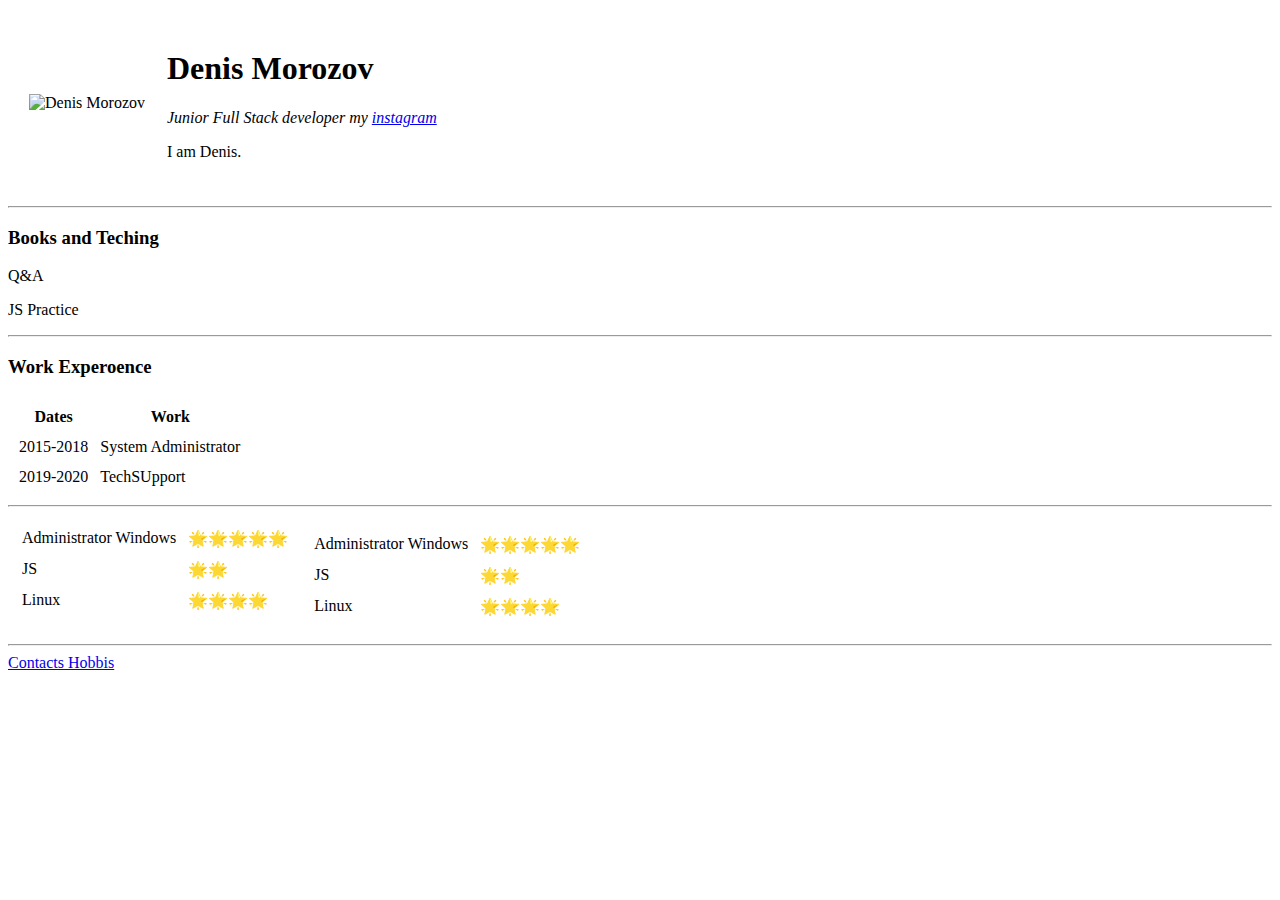
==== index.html @ 206dad23 "Add initial cv website files" ====
<!DOCTYPE html>
<html lang="en" dir="ltr">

<head>
  <meta charset="utf-8">
  <title>★Denis Personal Site </title>
</head>

<body>

  <table cellspacing="20">
    <tr>
      <td><img class="high" src="https://sun9-30.userapi.com/c854416/v854416005/238177/oIUPhfQobHM.jpg" alt="Denis Morozov"></td>
      <td>
        <h1>Denis Morozov </h1>
        <p><em>Junior Full Stack developer my <a href="https://www.instagram.com/morozov.gold/">instagram</a></em></p>
        <p>I am Denis.</p>
      </td>
    </tr>
  </table>

  <style>
    .high {
      width: 200px
    }
  </style>


  <hr size="2">

  <h3>Books and Teching</h3>
  <p>Q&A</p>
  <p>JS Practice</p>
  <hr>

  <h3>Work Experoence</h3>
  <table cellspacing="10">
    <tr>
      <th>Dates</th>
      <th>Work</th>
    </tr>
    <tr>
      <td>2015-2018</td>
      <td>System Administrator</td>
    </tr>
    <tr>
      <td>2019-2020</td>
      <td>TechSUpport</td>
    </tr>
  </table>
  <hr>
  <table>
    <tr>

      <td>
        <table cellspacing = "10">
          <tr>
            <td>Administrator Windows</td>
            <td>🌟🌟🌟🌟🌟</td>
          </tr>
          <tr>
            <td>JS</td>
            <td>🌟🌟</td>
          </tr>
          <tr>
            <td>Linux</td>
            <td>🌟🌟🌟🌟</td>
          </tr>
          <td>
            </table>
            </td>
            <td>
            <table cellspacing="10px">
              <tr>
                <td>Administrator Windows</td>
                <td>🌟🌟🌟🌟🌟</td>
              </tr>
              <tr>
                <td>JS</td>
                <td>🌟🌟</td>
              </tr>
              <tr>
                <td>Linux</td>
                <td>🌟🌟🌟🌟</td>
              </tr>
            </table>
</td>

  </table>



  <hr>
  <a href="contacts.html">Contacts </a>

  <a href="hobbis.html">Hobbis</a>

</body>

</html>
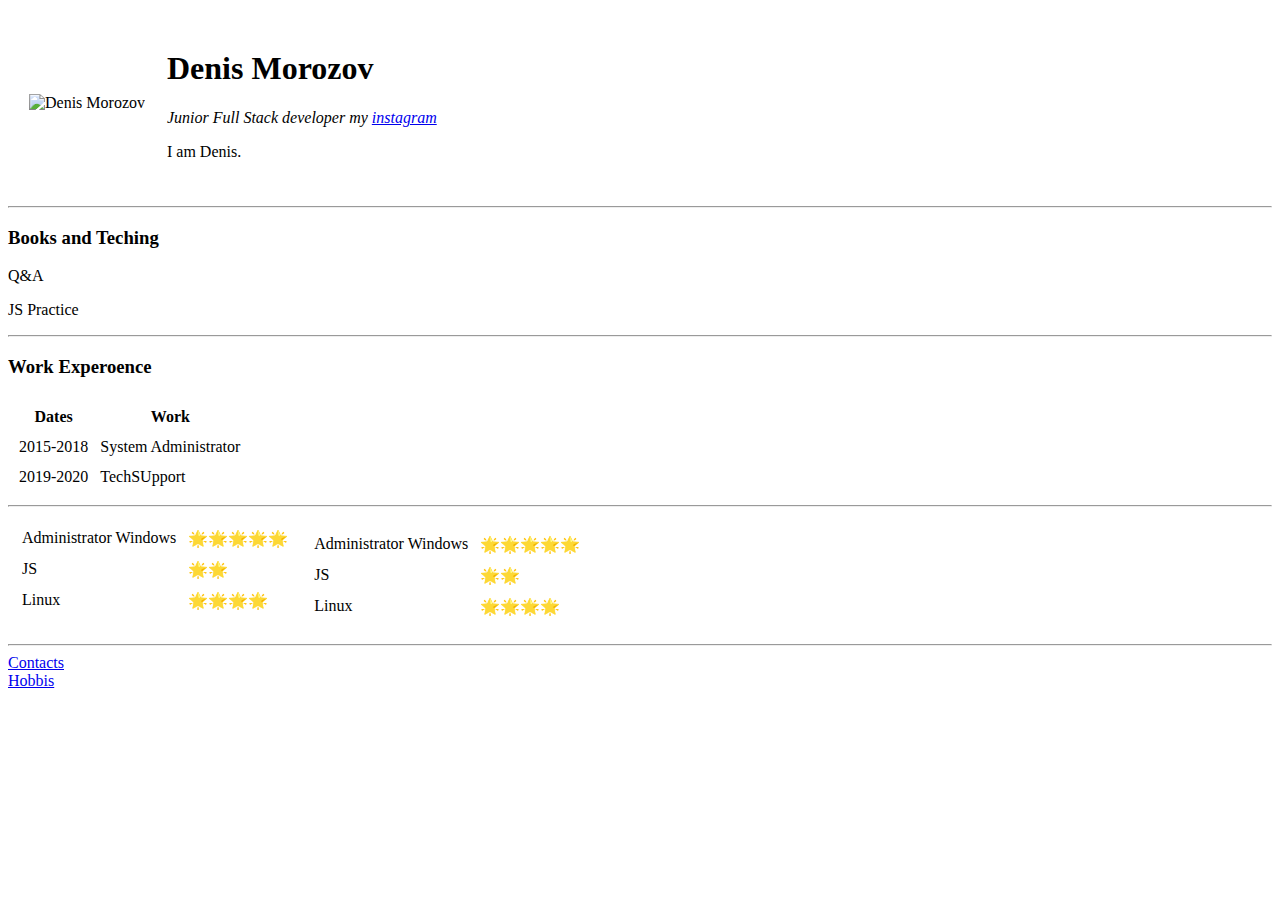
==== commit 724305c0: "Update index.html" ====
--- a/index.html
+++ b/index.html
@@ -91,8 +91,8 @@
 
 
   <hr>
-  <a href="contacts.html">Contacts </a>
-
+  <a href="contact-me.html">Contacts </a>
+<br>
   <a href="hobbis.html">Hobbis</a>
 
 </body>
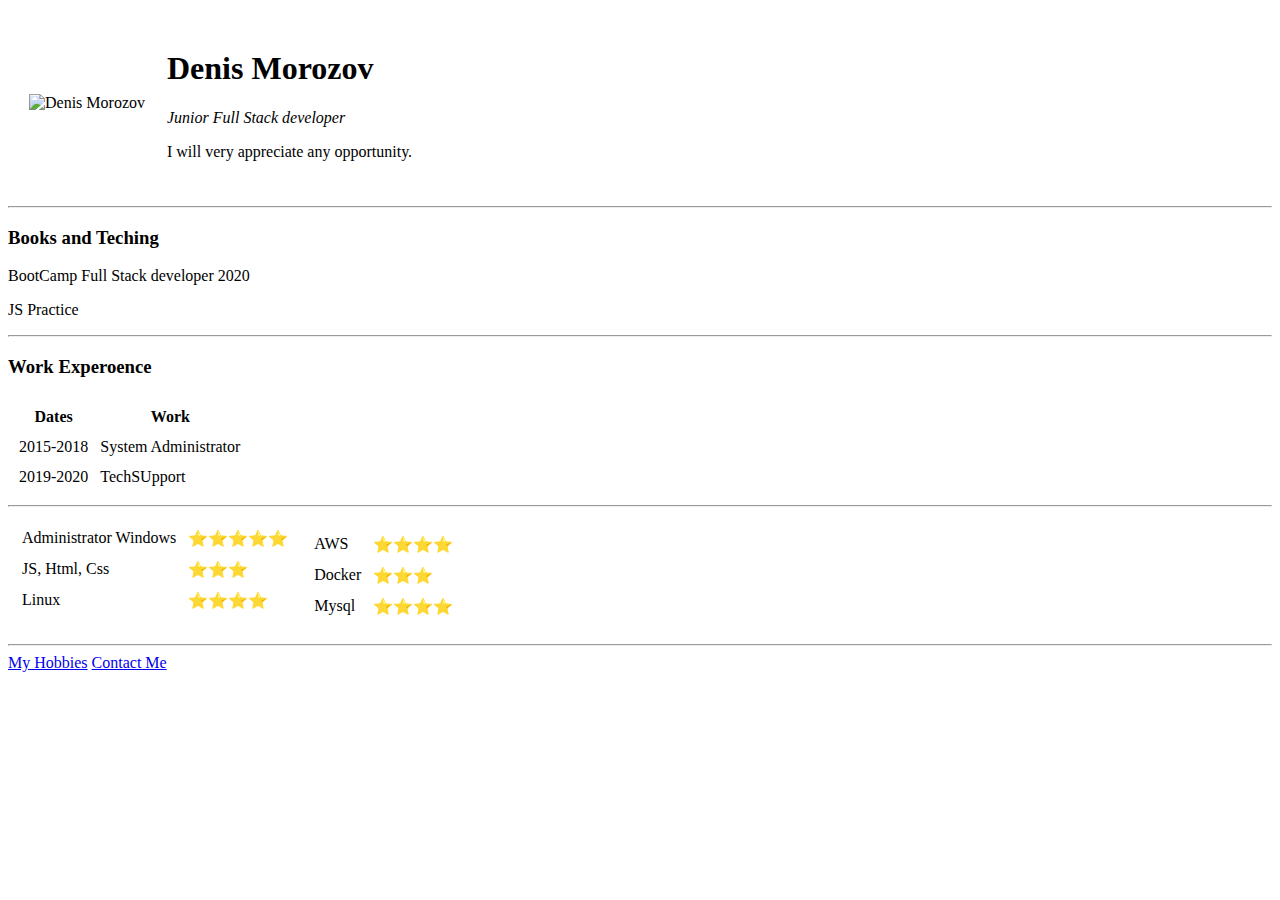
==== commit 28f3ccfa: "Add files via upload" ====
--- a/index.html
+++ b/index.html
@@ -3,18 +3,18 @@
 
 <head>
   <meta charset="utf-8">
-  <title>★Denis Personal Site </title>
+    <title>★Denis Personal Site </title>
+    <link rel="stylesheet" href="css/style.css">
 </head>
 
 <body>
-
   <table cellspacing="20">
     <tr>
-      <td><img class="high" src="https://sun9-30.userapi.com/c854416/v854416005/238177/oIUPhfQobHM.jpg" alt="Denis Morozov"></td>
+      <td><img class="high" src="images/me.png" alt="Denis Morozov"></td>
       <td>
         <h1>Denis Morozov </h1>
-        <p><em>Junior Full Stack developer my <a href="https://www.instagram.com/morozov.gold/">instagram</a></em></p>
-        <p>I am Denis.</p>
+        <p><em>Junior Full Stack developer</em></p>
+        <p>I will very appreciate any opportunity. </p>
       </td>
     </tr>
   </table>
@@ -29,13 +29,13 @@
   <hr size="2">
 
   <h3>Books and Teching</h3>
-  <p>Q&A</p>
+  <p>BootCamp Full Stack developer 2020</p>
   <p>JS Practice</p>
   <hr>
 
   <h3>Work Experoence</h3>
   <table cellspacing="10">
-    <tr>
+    <tr >
       <th>Dates</th>
       <th>Work</th>
     </tr>
@@ -53,47 +53,46 @@
     <tr>
 
       <td>
-        <table cellspacing = "10">
+        <table cellspacing="10">
           <tr>
             <td>Administrator Windows</td>
-            <td>🌟🌟🌟🌟🌟</td>
+            <td>⭐️⭐️⭐️⭐️⭐️</td>
           </tr>
           <tr>
-            <td>JS</td>
-            <td>🌟🌟</td>
+            <td>JS, Html, Css</td>
+            <td>⭐️⭐️⭐️</td>
           </tr>
           <tr>
             <td>Linux</td>
-            <td>🌟🌟🌟🌟</td>
+            <td>⭐️⭐️⭐️⭐️</td>
           </tr>
           <td>
-            </table>
-            </td>
-            <td>
-            <table cellspacing="10px">
-              <tr>
-                <td>Administrator Windows</td>
-                <td>🌟🌟🌟🌟🌟</td>
-              </tr>
-              <tr>
-                <td>JS</td>
-                <td>🌟🌟</td>
-              </tr>
-              <tr>
-                <td>Linux</td>
-                <td>🌟🌟🌟🌟</td>
-              </tr>
-            </table>
-</td>
+        </table>
+      </td>
+      <td>
+        <table cellspacing="10px">
+          <tr>
+            <td>AWS</td>
+            <td>⭐️⭐️⭐️⭐️</td>
+          </tr>
+          <tr>
+            <td>Docker</td>
+            <td>⭐️⭐️⭐️</td>
+          </tr>
+          <tr>
+            <td>Mysql</td>
+            <td>⭐️⭐️⭐️⭐️</td>
+          </tr>
+        </table>
+      </td>
 
   </table>
 
 
 
   <hr>
-  <a href="contact-me.html">Contacts </a>
-<br>
-  <a href="hobbis.html">Hobbis</a>
+  <a href="hobbis.html">My Hobbies</a>
+  <a href="contact-me.html">Contact Me</a>
 
 </body>
 
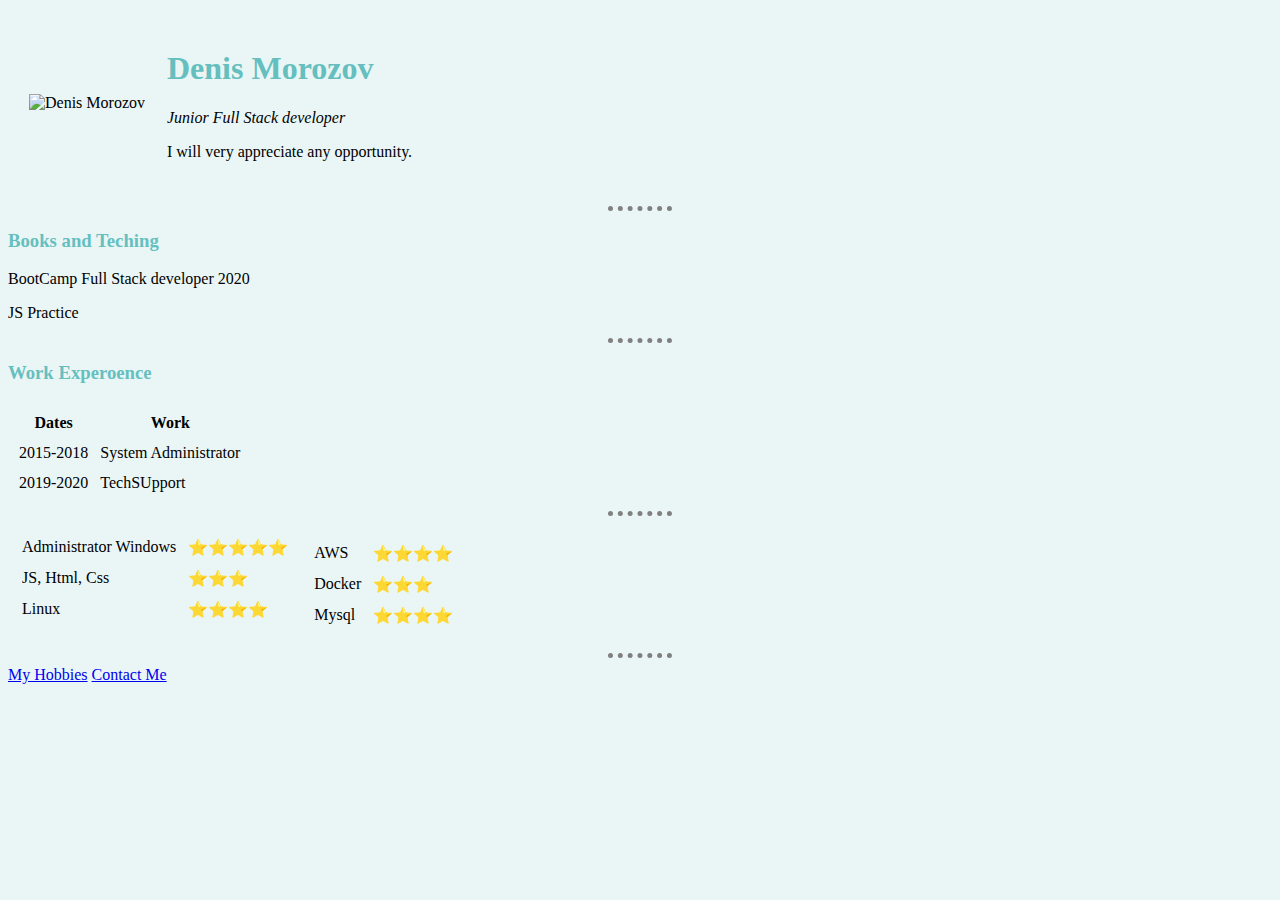
==== commit ed815335: "Add files via upload" ====
--- a/index.html
+++ b/index.html
@@ -4,7 +4,7 @@
 <head>
   <meta charset="utf-8">
     <title>★Denis Personal Site </title>
-    <link rel="stylesheet" href="css/style.css">
+    <link rel="stylesheet" href="css/styles.css">
 </head>
 
 <body>
@@ -91,7 +91,7 @@
 
 
   <hr>
-  <a href="hobbis.html">My Hobbies</a>
+  <a href="hobbies.html">My Hobbies</a>
   <a href="contact-me.html">Contact Me</a>
 
 </body>
--- a/css/styles.css
+++ b/css/styles.css
@@ -0,0 +1,17 @@
+  body {
+    background-color: #EAF6F6;
+  }
+
+  hr{
+    border:none;
+    border-top-style:dotted;
+    border-color: grey;
+    border-width:5px;
+    width: 5%;
+  }
+  h1{
+    color: #66BFBF;
+  }
+  h3{
+    color: #66BFBF;
+  }
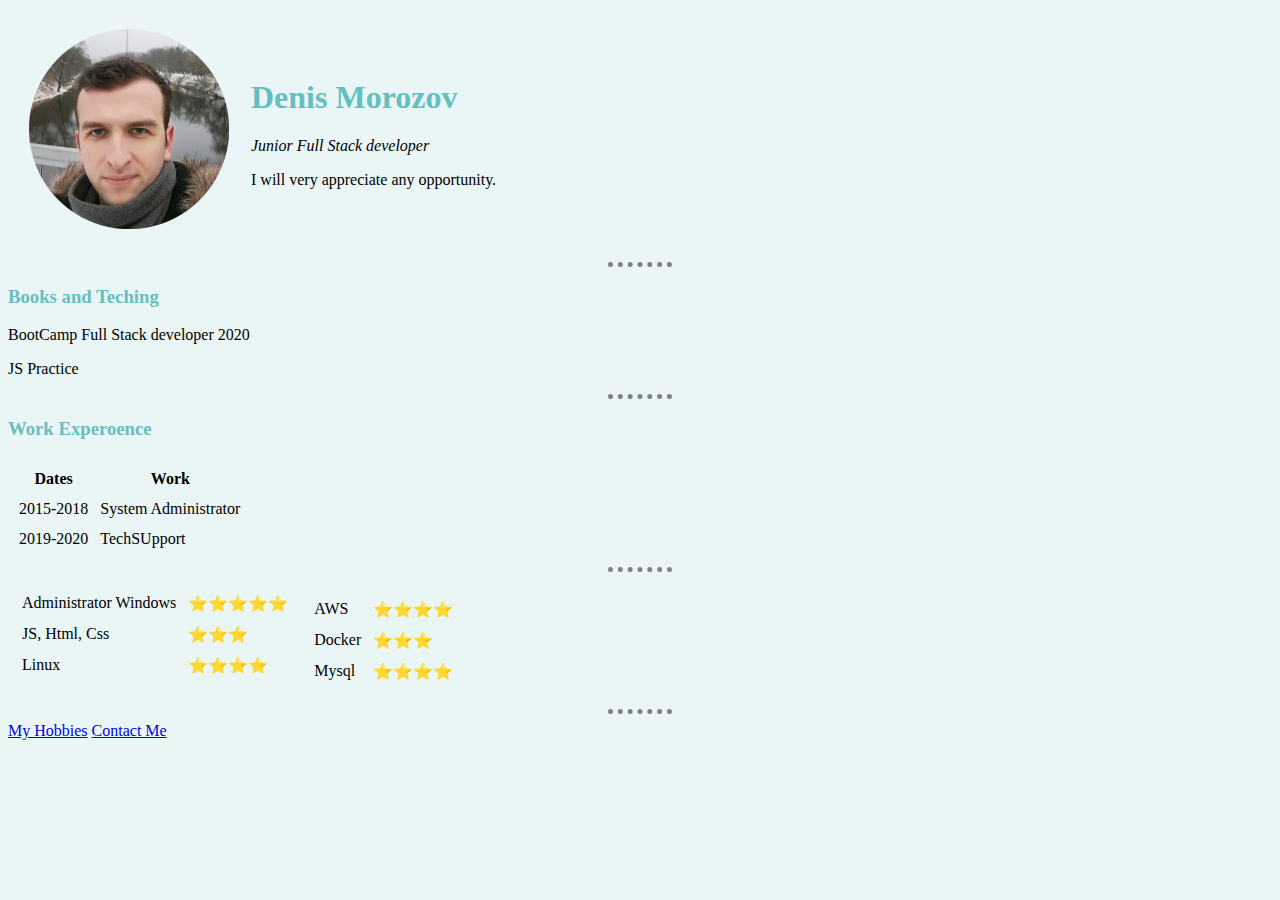
==== commit 37b46ec4: "Add files via upload" ====
--- a/index.html
+++ b/index.html
@@ -10,7 +10,7 @@
 <body>
   <table cellspacing="20">
     <tr>
-      <td><img class="high" src="images/me.png" alt="Denis Morozov"></td>
+      <td><img class="high" src="Images/Me.png" alt="Denis Morozov"></td>
       <td>
         <h1>Denis Morozov </h1>
         <p><em>Junior Full Stack developer</em></p>
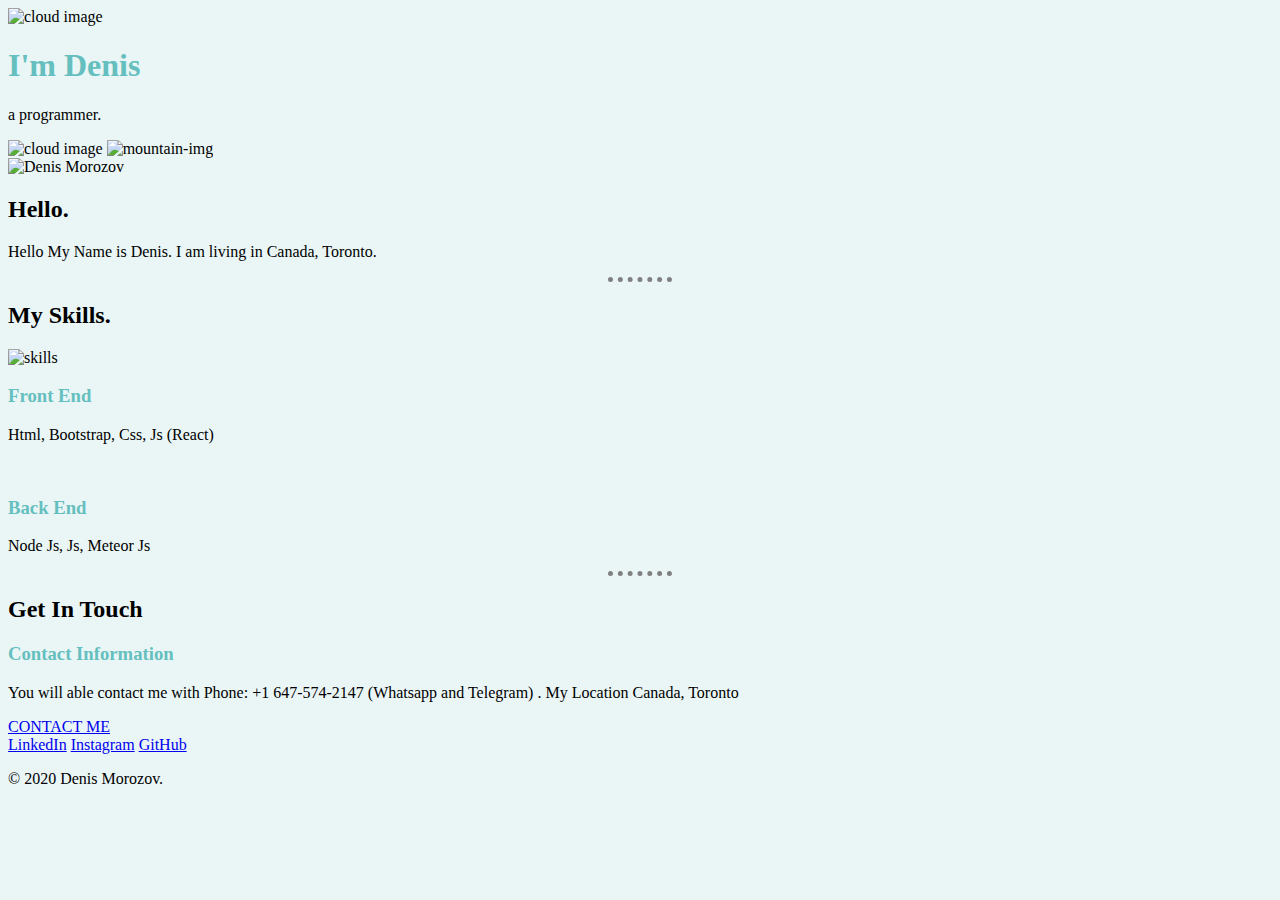
==== commit 0504759c: "Add files via upload" ====
--- a/index.html
+++ b/index.html
@@ -1,99 +1,58 @@
 <!DOCTYPE html>
 <html lang="en" dir="ltr">
+  <head>
+    <meta charset="utf-8">
+    <title>Denis Morozov</title>
+    <link rel="stylesheet" href="css/styles.css">
+    <link rel="icon" href="favicon.ico">
+  </head>
+  <body>
 
-<head>
-  <meta charset="utf-8">
-    <title>★Denis Personal Site </title>
-    <link rel="stylesheet" href="css/styles.css">
-</head>
-
-<body>
-  <table cellspacing="20">
-    <tr>
-      <td><img class="high" src="Images/Me.png" alt="Denis Morozov"></td>
-      <td>
-        <h1>Denis Morozov </h1>
-        <p><em>Junior Full Stack developer</em></p>
-        <p>I will very appreciate any opportunity. </p>
-      </td>
-    </tr>
-  </table>
-
-  <style>
-    .high {
-      width: 200px
-    }
-  </style>
+    <div class="top-container">
+      <img class = "top-cloud" src="images/cloud.png" alt="cloud image">
+    <h1>I'm Denis</h1>
+    <p>a <span class="pro">pro</span>grammer.</p>
+    <img  class = "bottom-cloud"src="images/cloud.png" alt="cloud image">
+    <img src="images/mountain.png" alt="mountain-img">
+  </div>
+  <div class="middle-container">
+    <div class="profile">
+      <img class = "me" width="128" height="128" src="images/me.png" alt=" Denis Morozov">
+      <h2>Hello.</h2>
+      <p>Hello My Name is Denis. I am living in Canada, Toronto.</p>
+    </div>
+    <hr>
+    <div class="skills">
+      <h2>My Skills.</h2>
+      <div class="skill-row">
+        <img  src="images/Skills.png" height="128" width="128" alt="skills">
+        <h3>Front End</h3>
+        <p>Html, Bootstrap, Css, Js (React)</p>
+      </div>
+      <div class="skill-row">
+        <img class="" src="images/Back_End.png" alt="">
+        <h3>Back End</h3>
+        <p>Node Js, Js, Meteor Js</p>
+      </div>
+    </div>
+    <hr>
+    <div class="contact-me">
+      <h2>Get In Touch</h2>
+      <h3>Contact Information </h3>
+      <p>You will able contact me with Phone: +1 647-574-2147 (Whatsapp and Telegram) . My Location Canada, Toronto</p>
+      <a class="btn" href="mailto:morozov.denis.ca@gmail.com">CONTACT ME</a>
+    </div>
+  </div>
 
 
-  <hr size="2">
+  <div class="bottom-container">
 
-  <h3>Books and Teching</h3>
-  <p>BootCamp Full Stack developer 2020</p>
-  <p>JS Practice</p>
-  <hr>
-
-  <h3>Work Experoence</h3>
-  <table cellspacing="10">
-    <tr >
-      <th>Dates</th>
-      <th>Work</th>
-    </tr>
-    <tr>
-      <td>2015-2018</td>
-      <td>System Administrator</td>
-    </tr>
-    <tr>
-      <td>2019-2020</td>
-      <td>TechSUpport</td>
-    </tr>
-  </table>
-  <hr>
-  <table>
-    <tr>
-
-      <td>
-        <table cellspacing="10">
-          <tr>
-            <td>Administrator Windows</td>
-            <td>⭐️⭐️⭐️⭐️⭐️</td>
-          </tr>
-          <tr>
-            <td>JS, Html, Css</td>
-            <td>⭐️⭐️⭐️</td>
-          </tr>
-          <tr>
-            <td>Linux</td>
-            <td>⭐️⭐️⭐️⭐️</td>
-          </tr>
-          <td>
-        </table>
-      </td>
-      <td>
-        <table cellspacing="10px">
-          <tr>
-            <td>AWS</td>
-            <td>⭐️⭐️⭐️⭐️</td>
-          </tr>
-          <tr>
-            <td>Docker</td>
-            <td>⭐️⭐️⭐️</td>
-          </tr>
-          <tr>
-            <td>Mysql</td>
-            <td>⭐️⭐️⭐️⭐️</td>
-          </tr>
-        </table>
-      </td>
-
-  </table>
+    <a class="footer-link" href="https://www.linkedin.com/in/dzianismarozau/">LinkedIn</a>
+    <a class="footer-link" href="http://instagram.com/morozov.gold">Instagram</a>
+    <a class="footer-link" href="https://github.com/DenisMorozov-ca">GitHub</a>
+    <p>© 2020 Denis Morozov.</p>
+  </div>
 
 
-
-  <hr>
-  <a href="hobbies.html">My Hobbies</a>
-  <a href="contact-me.html">Contact Me</a>
-
-</body>
-
+  </body>
 </html>
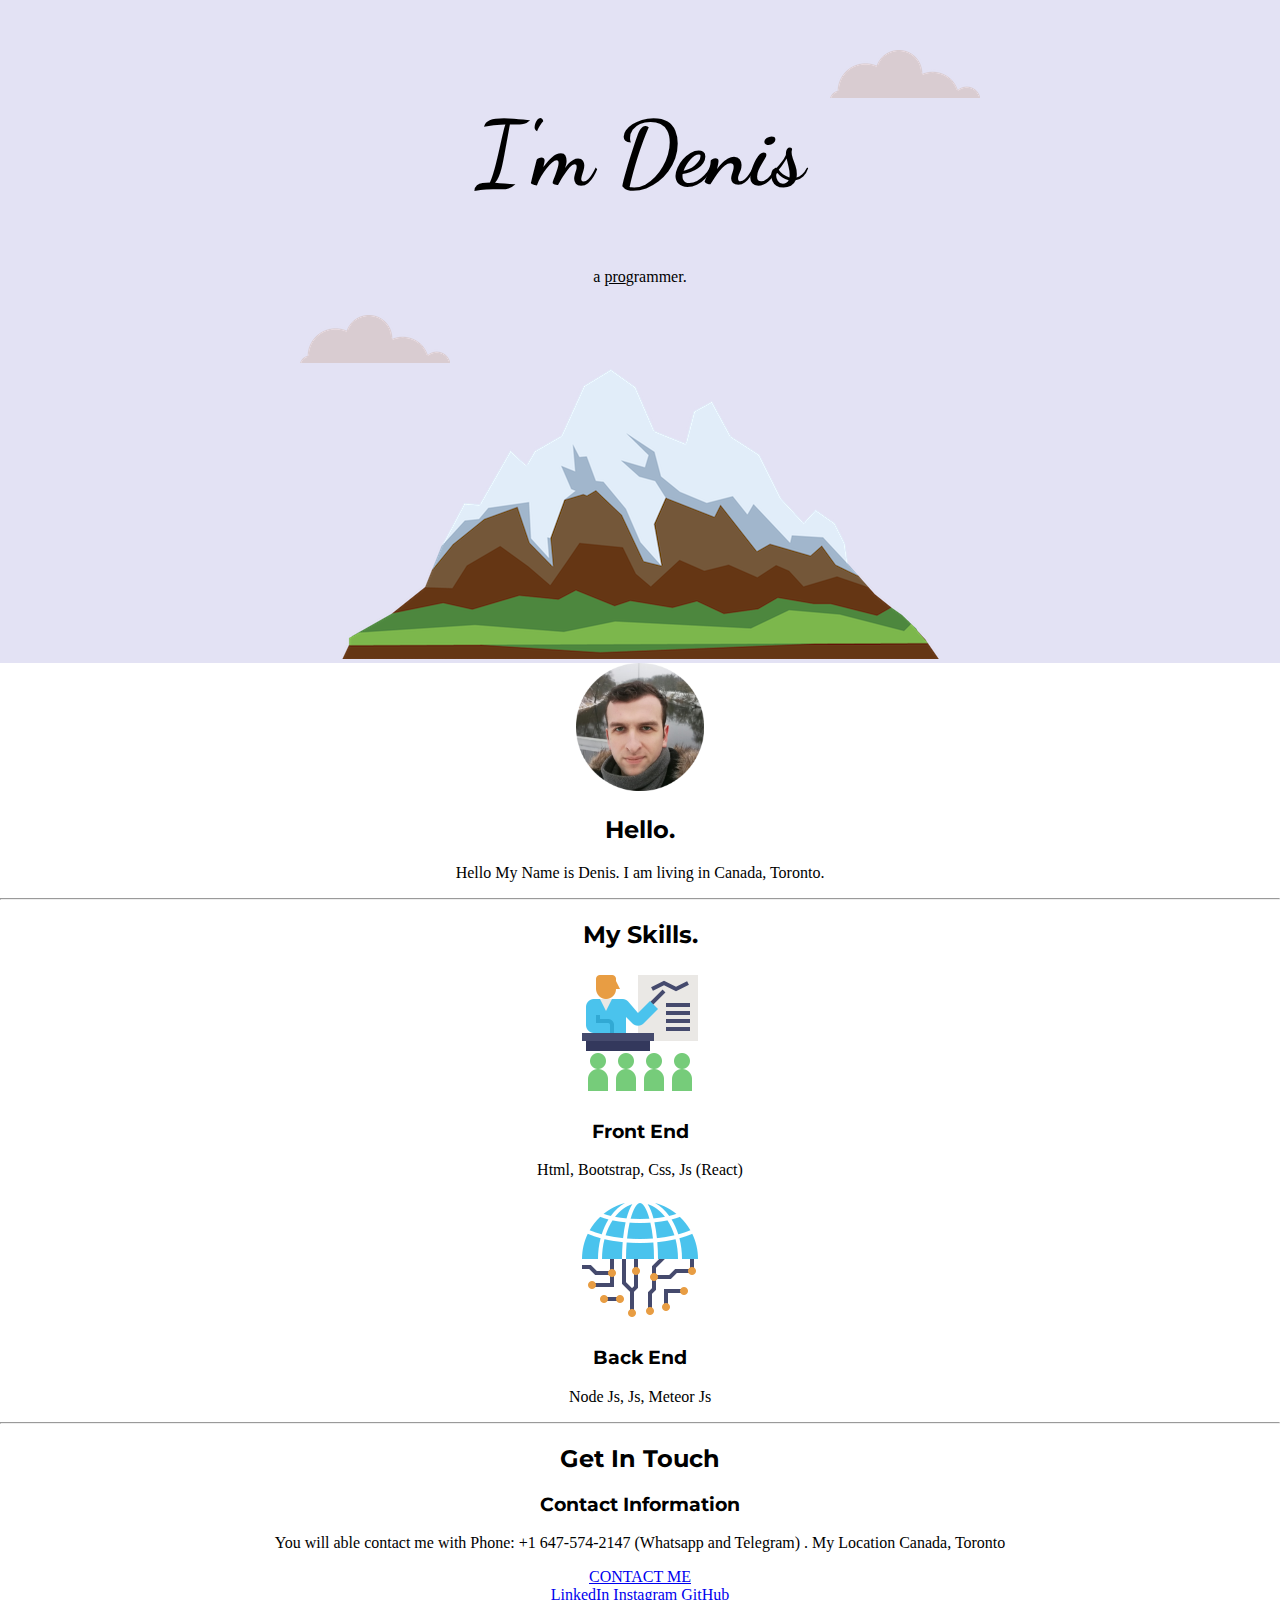
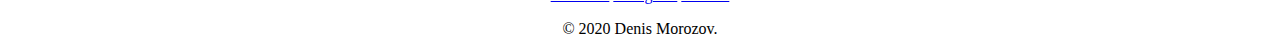
==== commit e14b949b: "Update index.html" ====
--- a/index.html
+++ b/index.html
@@ -17,7 +17,7 @@
   </div>
   <div class="middle-container">
     <div class="profile">
-      <img class = "me" width="128" height="128" src="images/me.png" alt=" Denis Morozov">
+      <img class = "me" width="128" height="128" src="images/Me.png" alt=" Denis Morozov">
       <h2>Hello.</h2>
       <p>Hello My Name is Denis. I am living in Canada, Toronto.</p>
     </div>
--- a/css/styles.css
+++ b/css/styles.css
@@ -1,17 +1,44 @@
-  body {
-    background-color: #EAF6F6;
-  }
+@import url('https://fonts.googleapis.com/css2?family=Dancing+Script&display=swap');
+@import url('https://fonts.googleapis.com/css2?family=Dancing+Script&family=Montserrat&display=swap');
+body{
+  margin: 0;
+  text-align: center;
+  font-family: 'Merriweather', serif;
 
-  hr{
-    border:none;
-    border-top-style:dotted;
-    border-color: grey;
-    border-width:5px;
-    width: 5%;
-  }
-  h1{
-    color: #66BFBF;
-  }
-  h3{
-    color: #66BFBF;
-  }
+}
+h1 {
+  margin-top: 0;
+  font-size: 5.625em;
+  font-family: 'Dancing Script', cursive;
+}
+h2{
+  font-family: 'Montserrat', sans-serif;
+}
+h3{
+  font-family: 'Montserrat', sans-serif;
+}
+
+.bottom-cloud{
+  position: absolute;
+  left: 300px;
+  bottom: 300px;
+}
+.top-cloud{
+  position: absolute;
+  right: 300px;
+  top:50px
+}
+.top-container {
+  background-color: #E3E2F4;
+  position: relative;
+  padding-top: 100px;
+}
+.middle-container {
+
+}
+.bottom-container {
+}
+.pro{
+text-decoration: underline;
+
+}
